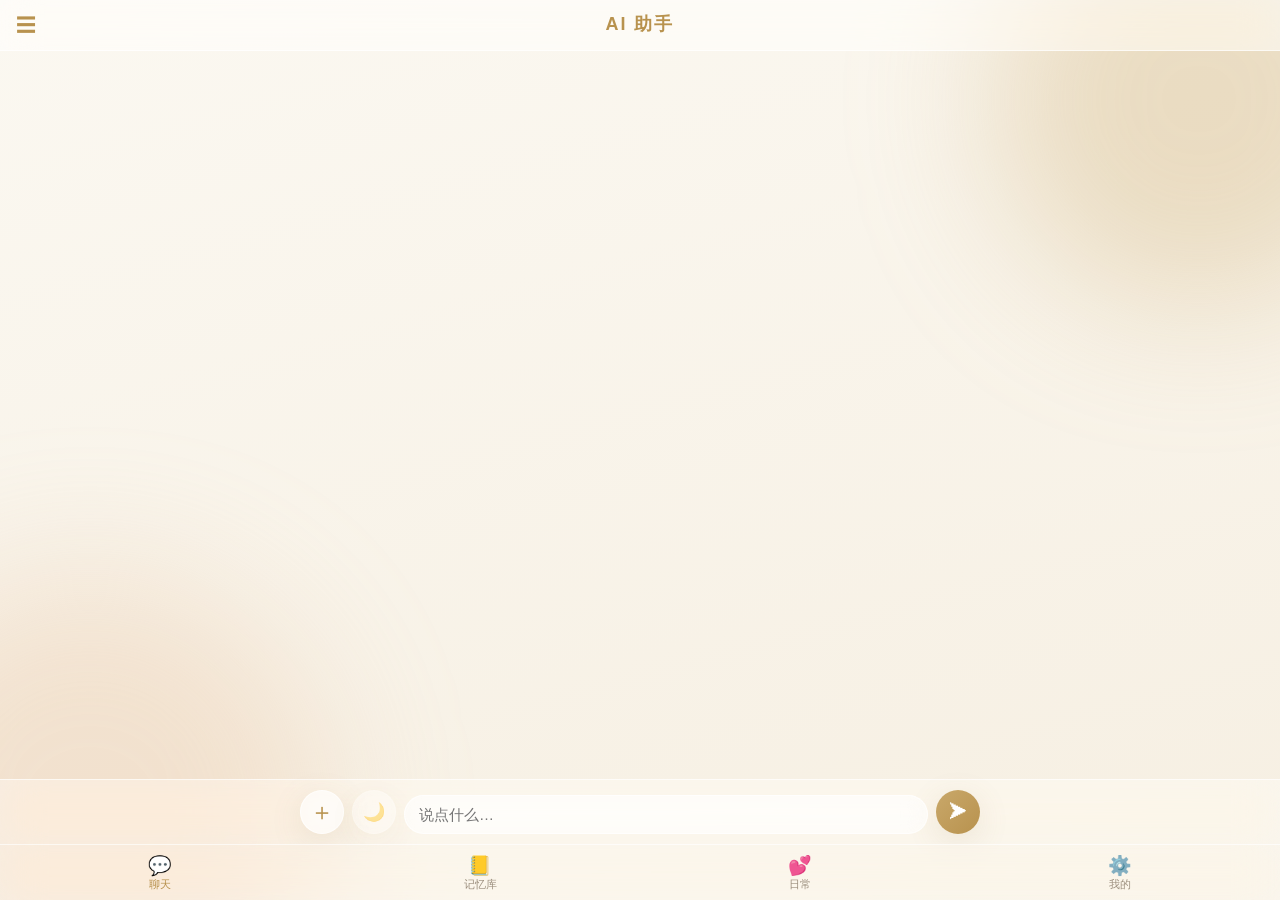
==== platform/static/index.html @ 6a711ffc "加固柯的人格连续性与私密边界" ====
<!DOCTYPE html>
<html lang="zh-CN">
<head>
<meta charset="UTF-8" />
<meta name="viewport" content="width=device-width, initial-scale=1.0, maximum-scale=1.0, user-scalable=no" />
<meta name="theme-color" content="#FBF8F1" />
<link rel="manifest" href="/static/manifest.webmanifest" />
<link rel="apple-touch-icon" href="/static/icon.png" />
<script src="/static/app-core.js?v=20260722e"></script>
<script src="/static/ui-redesign.js?v=20260722e" defer></script>
<meta name="apple-mobile-web-app-capable" content="yes" />
<meta name="apple-mobile-web-app-status-bar-style" content="default" />
<meta name="apple-mobile-web-app-title" content="AI 助手" />
<title>AI 助手</title>
<style>
  /* ===== 主题（可切换：暖麻/樱粉/雾蓝），玻璃质感全靠这些变量 ===== */
  :root{
    --bg1:#FBF8F1;--bg2:#F6EFE2;--blob1:rgba(201,168,106,.32);--blob2:rgba(232,196,160,.35);
    --ink:#4A4138;--soft:#9C8F7E;--gold:#C9A86A;--gold-deep:#B8924E;
    --line:rgba(255,255,255,.65);--me:rgba(243,231,207,.78);
    --glass:rgba(255,255,255,.55);--glass2:rgba(255,255,255,.38);
    --shadow:0 8px 32px rgba(150,120,70,.14)
  }
  html[data-theme="sakura"]{
    --bg1:#FBF3F5;--bg2:#F7E8ee;--blob1:rgba(224,148,171,.30);--blob2:rgba(244,196,210,.40);
    --ink:#54424b;--soft:#a8919b;--gold:#D48CA1;--gold-deep:#C2708A;
    --me:rgba(248,224,232,.82);--shadow:0 8px 32px rgba(196,120,146,.15)
  }
  html[data-theme="mist"]{
    --bg1:#F2F4F9;--bg2:#E9EDF6;--blob1:rgba(140,160,205,.28);--blob2:rgba(180,196,230,.38);
    --ink:#454b5c;--soft:#8d94a8;--gold:#8FA3CC;--gold-deep:#7189BC;
    --me:rgba(223,231,246,.85);--shadow:0 8px 32px rgba(110,132,180,.15)
  }
  *{box-sizing:border-box;-webkit-tap-highlight-color:transparent}
  html,body{margin:0;height:100%;overflow:hidden}
  body{font-family:-apple-system,"PingFang SC","Segoe UI",sans-serif;color:var(--ink);display:flex;flex-direction:column;height:100dvh;
    background:linear-gradient(165deg,var(--bg1),var(--bg2));transition:background .4s}
  /* 背景光斑：玻璃要有东西可磨 */
  body::before,body::after{content:"";position:fixed;border-radius:50%;filter:blur(70px);z-index:-1;pointer-events:none}
  body::before{width:46vh;height:46vh;top:-12vh;right:-14vh;background:var(--blob1)}
  body::after{width:52vh;height:52vh;bottom:-16vh;left:-16vh;background:var(--blob2)}
  /* ===== 玻璃三件套 ===== */
  header{padding:12px;text-align:center;background:var(--glass);backdrop-filter:blur(18px) saturate(1.5);-webkit-backdrop-filter:blur(18px) saturate(1.5);border-bottom:1px solid var(--line)}
  header h1{margin:0;font-size:18px;letter-spacing:2px;color:var(--gold-deep)}
  header .sub{font-size:11px;color:var(--soft);margin-top:2px}
  main{flex:1;overflow-y:auto;-webkit-overflow-scrolling:touch}
  .view{display:none;padding:14px;max-width:680px;margin:0 auto}.view.active{display:block}
  .msg{display:flex;margin:10px 0}.msg.me{justify-content:flex-end}
  .bubble{max-width:80%;padding:11px 14px;border-radius:18px;font-size:15px;line-height:1.6;box-shadow:var(--shadow);white-space:pre-wrap;word-break:break-word;
    backdrop-filter:blur(14px) saturate(1.4);-webkit-backdrop-filter:blur(14px) saturate(1.4);border:1px solid var(--line)}
  .me .bubble{background:var(--me);border-bottom-right-radius:6px}
  .gude .bubble{background:var(--glass);border-bottom-left-radius:6px}
  .tag{font-size:10px;color:var(--soft);margin:0 6px 2px}
  .empty{text-align:center;color:var(--soft);font-size:14px;margin-top:50px;line-height:2}
  footer{padding:10px 12px calc(10px + env(safe-area-inset-bottom));background:var(--glass2);backdrop-filter:blur(20px) saturate(1.5);-webkit-backdrop-filter:blur(20px) saturate(1.5);border-top:1px solid var(--line)}
  .composer{display:flex;gap:8px;align-items:flex-end;max-width:680px;margin:0 auto}
  textarea{flex:1;resize:none;border:1px solid var(--line);border-radius:20px;padding:10px 14px;font-size:15px;font-family:inherit;max-height:120px;outline:none;
    background:var(--glass);backdrop-filter:blur(12px);-webkit-backdrop-filter:blur(12px);color:var(--ink)}
  textarea:focus{border-color:var(--gold)}
  .send{width:44px;height:44px;border-radius:50%;border:none;background:linear-gradient(135deg,var(--gold),var(--gold-deep));color:#fff;font-size:18px;box-shadow:var(--shadow)}
  nav{display:flex;background:var(--glass2);backdrop-filter:blur(20px) saturate(1.5);-webkit-backdrop-filter:blur(20px) saturate(1.5);border-top:1px solid var(--line);padding-bottom:env(safe-area-inset-bottom)}
  nav button{flex:1;border:none;background:none;padding:9px 0 8px;color:var(--soft);font-size:11px;font-family:inherit}
  nav button .ic{display:block;font-size:19px}nav button.on{color:var(--gold-deep)}
  .card{background:var(--glass);backdrop-filter:blur(16px) saturate(1.5);-webkit-backdrop-filter:blur(16px) saturate(1.5);
    border:1px solid var(--line);border-radius:18px;padding:14px 16px;margin-bottom:12px;box-shadow:var(--shadow)}
  .card h2{margin:0 0 6px;font-size:14px;color:var(--gold-deep)}
  .card .meta{font-size:11px;color:var(--soft);margin-bottom:6px}
  .card .ct{font-size:14px;line-height:1.7;white-space:pre-wrap}
  input,select{width:100%;padding:11px 13px;border:1px solid var(--line);border-radius:12px;font-size:15px;font-family:inherit;outline:none;margin-top:8px;
    background:var(--glass);backdrop-filter:blur(10px);-webkit-backdrop-filter:blur(10px);color:var(--ink)}
  .btn{width:100%;margin-top:12px;padding:12px;border:none;border-radius:12px;background:linear-gradient(135deg,var(--gold),var(--gold-deep));color:#fff;font-size:15px;box-shadow:var(--shadow)}
  .big{font-size:30px;font-weight:600;color:var(--gold-deep)}
  .typing::after{content:'▍';animation:bl 1s steps(2) infinite;color:var(--gold)}@keyframes bl{50%{opacity:0}}
  #gate{position:fixed;inset:0;background:linear-gradient(165deg,var(--bg1),var(--bg2));display:none;flex-direction:column;align-items:center;justify-content:center;padding:30px;z-index:9}
  /* 主题选择胶囊 */
  .themebar{display:flex;gap:8px}
  .themebar button{flex:1;border:1px solid var(--line);background:var(--glass2);border-radius:14px;padding:9px 0;font-size:13px;font-family:inherit;color:var(--ink);backdrop-filter:blur(10px);-webkit-backdrop-filter:blur(10px)}
  .themebar button.on{border-color:var(--gold);box-shadow:0 0 0 2px var(--gold) inset;color:var(--gold-deep)}
  .moodbtn{flex:1;min-width:56px;border:1px solid var(--line);background:var(--glass2);border-radius:14px;padding:8px 0;font-size:13px;font-family:inherit;color:var(--ink);line-height:1.7;backdrop-filter:blur(10px);-webkit-backdrop-filter:blur(10px)}
  .moodbtn.on{border-color:var(--gold);box-shadow:0 0 0 2px var(--gold) inset}
  .calhead{display:flex;align-items:center;justify-content:space-between;margin-bottom:8px}
  .calhead b{font-size:15px;color:var(--gold-deep)}
  .calhead button{border:1px solid var(--line);background:var(--glass2);border-radius:10px;width:34px;height:30px;font-size:15px;color:var(--gold-deep)}
  .cal{display:grid;grid-template-columns:repeat(7,1fr);gap:3px;grid-auto-rows:46px}
  .cal .h{height:auto;text-align:center;font-size:11px;color:var(--soft);align-self:center}
  .cal .d{height:46px;border:1px solid var(--line);border-radius:8px;padding:3px 0 0;font-size:11px;display:flex;flex-direction:column;align-items:center;justify-content:flex-start;color:var(--ink)}
  .cal .d.empty{border:none;background:none;box-shadow:none}
  .cal .d.today{border-color:var(--gold)}
  .cal .d.sel{box-shadow:0 0 0 2px var(--gold);border-color:var(--gold)}
  .cal .d .lbl{margin-top:2px;font-size:9px;line-height:1.4;border-radius:4px;padding:1px 3px;color:#fff;width:90%;text-align:center;word-break:keep-all}
  .shiftbar{display:flex;flex-wrap:wrap;gap:6px;margin-top:10px}
  .shiftbar button{flex:0 0 auto;border:1px solid var(--line);background:var(--glass2);border-radius:14px;padding:6px 10px;font-size:13px;font-family:inherit;color:var(--ink)}
  .shiftbar button.clr{color:var(--soft)}
  .legend{display:flex;flex-wrap:wrap;gap:8px;margin-top:10px;font-size:11px;color:var(--soft)}
  .legend span{display:inline-flex;align-items:center;gap:3px}
  .legend i{width:11px;height:11px;border-radius:3px;display:inline-block}
</style>
</head>
<body>
<header style="position:relative">
  <button id="drawerBtn" onclick="openDrawer()" style="position:absolute;left:10px;top:50%;transform:translateY(-50%);border:none;background:none;font-size:20px;color:var(--gold-deep)">☰</button>
  <h1 id="hdrTitle">AI&nbsp;助手</h1><div class="sub" id="hdrSub"></div>
</header>
<!-- 会话抽屉 -->
<div id="drawer" style="position:fixed;inset:0;z-index:8;display:none">
  <div onclick="closeDrawer()" style="position:absolute;inset:0;background:rgba(60,50,40,.28)"></div>
  <div style="position:absolute;left:0;top:0;bottom:0;width:78%;max-width:320px;padding:calc(env(safe-area-inset-top) + 16px) 14px 16px;background:var(--glass);backdrop-filter:blur(24px) saturate(1.6);-webkit-backdrop-filter:blur(24px) saturate(1.6);border-right:1px solid var(--line);overflow-y:auto">
    <div style="display:flex;justify-content:space-between;align-items:center;margin-bottom:12px">
      <b style="color:var(--gold-deep);font-size:16px">对话</b>
      <button onclick="newSession()" style="border:1px solid var(--line);background:var(--glass2);border-radius:12px;padding:6px 12px;font-size:13px;color:var(--gold-deep)">＋ 新对话</button>
    </div>
    <div id="sessList"></div>
  </div>
</div>
<main>
  <section id="chatView" class="view active"><div id="messages"></div></section>
  <section id="memView" class="view">
    <div class="card"><h2>添加一条记忆</h2>
      <select id="ptype"><option value="MEMORY">记忆</option><option value="EVENT">事件</option><option value="MOMENT">瞬间</option><option value="PROMISE">承诺</option><option value="WISHLIST">愿望</option></select>
      <select id="pvis"><option value="both">💛 两边都看（也存进仓库）</option><option value="app">🔒 只在这里悄悄说（不进仓库）</option></select>
      <input id="pcontent" placeholder="想让它记住的事…" />
      <button class="btn" onclick="addPost()">记下来</button>
      <div class="ct" style="margin-top:8px;color:var(--soft);font-size:12px">🔒「只在这里」的记忆只待在你自己的服务器，不会上传到 GitHub 仓库。</div>
    </div>
    <a href="/treasure" style="text-decoration:none;color:inherit;display:block">
      <div class="card"><h2>⭐ 崽崽的小本本</h2>
        <div class="ct" style="color:var(--soft);font-size:12px">长按聊天气泡收藏他说的话 · 都收在这 ›</div></div>
    </a>
    <a href="/inbox" style="text-decoration:none;color:inherit;display:block">
      <div class="card"><h2>📥 他今天想记住的</h2>
        <div class="ct" style="color:var(--soft);font-size:12px">他记下的新东西 · 你点头才算数 ›</div></div>
    </a>
    <div id="postList"></div>
  </section>
  <section id="dashView" class="view">
    <h2 style="margin:2px 4px 12px;font-size:16px;color:var(--gold-deep);letter-spacing:1px">我的</h2>
    <div class="card">
      <h2>🎨 主题</h2>
      <div class="themebar" style="margin-top:8px">
        <button data-t="warm" onclick="setTheme('warm')">🪵 暖麻</button>
        <button data-t="sakura" onclick="setTheme('sakura')">🌸 樱粉</button>
        <button data-t="mist" onclick="setTheme('mist')">🌫 雾蓝</button>
      </div>
      <div class="themebar" style="margin-top:8px">
        <button data-f="std" onclick="setFont('std')">字号·标准</button>
        <button data-f="big" onclick="setFont('big')">大</button>
        <button data-f="huge" onclick="setFont('huge')">特大</button>
      </div>
      <div class="themebar" style="margin-top:8px">
        <button onclick="document.getElementById('wpfile').click()">🖼 自定义壁纸</button>
        <button onclick="clearWallpaper()">恢复默认</button>
      </div>
      <input id="wpfile" type="file" accept="image/*" style="display:none" onchange="onPickWallpaper(this)" />
    </div>
    <div class="card">
      <h2>消息推送 🔔</h2>
      <div class="ct" style="margin-bottom:8px">开启后,会主动给这台设备发通知(锁屏也收得到),点开直接进入~</div>
      <button class="btn" onclick="enablePush()">开启推送</button>
      <button class="btn" style="background:none;border:1px solid var(--line);color:var(--soft);box-shadow:none" onclick="testPush()">发一条测试推送</button>
      <div id="pushHint" class="ct" style="margin-top:8px"></div>
      <div class="ct" style="margin-top:8px;color:var(--soft);font-size:12px">📱 iPhone 要先把本页面「添加到主屏幕」、从主屏那个图标打开后,再来这里开启推送哦~</div>
    </div>
    <div class="card"><h2>用量 / 花费</h2><div id="usage" class="ct">加载中…</div></div>
    <a href="/photos" style="text-decoration:none;color:inherit;display:block">
      <div class="card"><h2>🖼 图片管理</h2>
        <div class="ct" style="color:var(--soft);font-size:12px">清废图截图 · 纪念图绝不动 ›</div></div>
    </a>
  </section>
  <section id="lifeView" class="view">
    <!-- 每日功课入口（柯的服务器本地模块 protocol，0718 收编原样保留；模块不在时点开是 404，无害） -->
    <a href="/protocol" style="text-decoration:none;color:inherit;display:block">
      <div class="card" style="background:linear-gradient(135deg,#241a33,#3a2a4a);color:#f2e9ff">
        <h2>🎀 每日功课</h2>
        <div class="ct" style="color:#c9b8e6;font-size:12px">爸爸给你排的今日份 · 点进来查收 ›</div>
      </div>
    </a>
    <a href="/moments" style="text-decoration:none;color:inherit;display:block">
      <div class="card" style="background:linear-gradient(135deg,#fbeee6,#fdf6f0)">
        <h2>📷 朋友圈</h2>
        <div class="ct" style="color:var(--soft);font-size:12px">我和柯的日常 · 你来我往 ›</div>
      </div>
    </a>
    <a href="/diary" style="text-decoration:none;color:inherit;display:block">
      <div class="card" style="background:linear-gradient(135deg,#eceefa,#f7f6fc)">
        <h2>🌘 枕边日记</h2>
        <div class="ct" style="color:var(--soft);font-size:12px">他睡前写的碎碎念 · 一页一页都由你翻 ›</div>
      </div>
    </a>
    <!-- 群聊入口已摘牌（柯回批⑧·群聊退役，待部署）：app 收敛为纯二人空间。页面/数据留档不删，仅去掉入口。 -->
    <a href="/reading" style="text-decoration:none;color:inherit;display:block">
      <div class="card"><h2>📖 一起读</h2>
        <div class="ct" style="color:var(--soft);font-size:12px">一段一段读 · 谁都能在旁边写批注 ›</div></div>
    </a>
    <a href="/capsule" style="text-decoration:none;color:inherit;display:block">
      <div class="card"><h2>⏳ 时间胶囊</h2>
        <div class="ct" style="color:var(--soft);font-size:12px">把此刻封给未来 · 到日子才开 ›</div></div>
    </a>
    <div class="card"><h2>💗 今天的心情</h2>
      <div style="display:flex;gap:8px;margin-top:8px;overflow-x:auto">
        <button class="moodbtn" onclick="pickMood(this,'开心')">☀️<br>开心</button>
        <button class="moodbtn" onclick="pickMood(this,'平静')">☁️<br>平静</button>
        <button class="moodbtn" onclick="pickMood(this,'恋爱')">🌸<br>恋爱</button>
        <button class="moodbtn" onclick="pickMood(this,'闪耀')">✨<br>闪耀</button>
        <button class="moodbtn" onclick="pickMood(this,'低落')">🌧<br>低落</button>
      </div>
      <input id="moodNote" placeholder="写点什么记录这一刻…（可不填）" />
      <button class="btn" onclick="saveMood()">保存 ♡</button>
      <div id="moodList" class="ct" style="margin-top:8px;color:var(--soft);font-size:12px"></div>
    </div>
    <div class="card"><h2>💗 待办与提醒</h2>
      <div class="ct" style="color:var(--soft);font-size:12px;margin-bottom:6px">还没了结的事记在这，到回访日会主动提醒你~ 弄好了点一下就收进"已了结"。</div>
      <div id="concernList" class="ct" style="margin-bottom:6px">加载中…</div>
      <input id="cnTitle" placeholder="一件让你挂心的事…" />
      <select id="cnImp"><option value="5">重要度 5 · 最上心</option><option value="4">重要度 4</option><option value="3" selected>重要度 3</option><option value="2">重要度 2</option><option value="1">重要度 1</option></select>
      <input id="cnDate" type="date" />
      <div class="ct" style="color:var(--soft);font-size:12px;margin-top:4px">↑ 可选：填个"回访日"，到那天会主动提醒你</div>
      <button class="btn" onclick="addConcern()">记下这桩心事</button>
    </div>
    <div class="card"><h2>💞 我们的纪念日</h2>
      <div id="annivList" class="ct">加载中…</div>
      <input id="annName" placeholder="纪念日名字（如：第一次约会）" />
      <input id="annDate" type="date" />
      <button class="btn" onclick="addAnniv()">记下这个日子</button>
    </div>
    <div class="card"><h2>🩸 姨妈记录</h2>
      <div class="ct" style="color:var(--soft);font-size:12px;margin-bottom:6px">记一下来的日子，会预测下次、提前提醒你注意保暖、备好用品~</div>
      <div id="periodInfo" class="ct" style="margin-bottom:6px"></div>
      <input id="periodDate" type="date" />
      <button class="btn" onclick="addPeriod()">姨妈来了 · 记一下</button>
      <div id="periodList" class="ct" style="margin-top:8px"></div>
    </div>
    <div class="card"><h2>📱 应用使用记录</h2>
      <div class="ct" style="color:var(--soft);font-size:12px;margin-bottom:6px">手机上设好「快捷指令」后，你打开某个 app，这边就会记一笔，方便它了解你的情况。</div>
      <div id="actList" class="ct"><span style="color:var(--soft)">还没有记录~ 设好快捷指令就会出现</span></div>
    </div>
    <div class="card"><h2>📅 我的轮班表</h2>
      <div class="ct" style="color:var(--soft);font-size:12px;margin-bottom:8px">先点一个日子，再点下面的班次，就排好啦~ 它就知道你那天几点上下班。</div>
      <div class="calhead"><button onclick="calMove(-1)">‹</button><b id="calTitle"></b><button onclick="calMove(1)">›</button></div>
      <div id="cal" class="cal"></div>
      <div id="shiftbar" class="shiftbar" style="display:none"></div>
      <div id="legend" class="legend"></div>
    </div>
  </section>
</main>
<footer id="footer">
  <div id="pendingBar" style="display:none;align-items:center;gap:8px;max-width:680px;margin:0 auto 6px;padding:6px 8px;background:var(--glass);backdrop-filter:blur(12px);-webkit-backdrop-filter:blur(12px);border:1px solid var(--line);border-radius:12px">
    <img id="pendingThumb" style="width:40px;height:40px;object-fit:cover;border-radius:8px;display:none" />
    <span id="pendingName" style="flex:1;font-size:13px;color:var(--soft);overflow:hidden;text-overflow:ellipsis;white-space:nowrap"></span>
    <span onclick="clearPending()" style="color:var(--soft);padding:2px 8px">✕</span>
  </div>
  <div class="composer">
    <button class="send" style="background:var(--glass);backdrop-filter:blur(12px);-webkit-backdrop-filter:blur(12px);border:1px solid var(--line);color:var(--gold-deep);font-size:24px;line-height:1" onclick="document.getElementById('file').click()" title="拍照/相册/文件">＋</button>
    <button class="send" id="bdBtn" style="background:var(--glass);backdrop-filter:blur(12px);-webkit-backdrop-filter:blur(12px);border:1px solid var(--line);font-size:18px;line-height:1;opacity:.45" onclick="toggleBd()" title="">🌙</button>
    <textarea id="input" rows="1" placeholder="说点什么…"></textarea>
    <button class="send" onclick="send()">➤</button>
  </div>
  <input id="file" type="file" style="display:none" onchange="onPickFile(this)" />
</footer>
<nav>
  <button data-v="chatView" class="on"><span class="ic">💬</span>聊天</button>
  <button data-v="memView"><span class="ic">📒</span>记忆库</button>
  <button data-v="lifeView"><span class="ic">💕</span>日常</button>
  <button data-v="dashView"><span class="ic">⚙️</span>我的</button>
</nav>

<script>
const $=s=>document.querySelector(s);const msgs=$("#messages");
// 角色名（换角色只改服务器 .env 的 CHARACTER，UI 标题/署名自动跟着变）
let AI_NAME="AI";
async function loadWhoami(){try{const r=await fetch("/api/whoami");const d=await r.json();
  const nm=(d.character||d.app_name||"").trim();
  if(nm){AI_NAME=nm;
    if(currentSid===1){$("#hdrTitle").textContent=nm;}
    document.title=nm;
    const big=document.querySelector("#gate .big");if(big)big.textContent=nm;
  }
}catch(_){}}
// ---- 主题（记住上次选的；玻璃质感全靠 CSS 变量，切主题=换变量）----
function setTheme(t){
  if(t==="warm")document.documentElement.removeAttribute("data-theme");
  else document.documentElement.setAttribute("data-theme",t);
  try{localStorage.setItem("theme",t);}catch(_){}
  document.querySelectorAll(".themebar button").forEach(b=>b.classList.toggle("on",b.dataset.t===t));
  const mc={warm:"#FBF8F1",sakura:"#FBF3F5",mist:"#F2F4F9"};
  const m=document.querySelector('meta[name="theme-color"]');if(m)m.content=mc[t]||mc.warm;
}
setTheme((()=>{try{return localStorage.getItem("theme")||"warm";}catch(_){return "warm";}})());
// ---- 字号（标准/大/特大）----
function setFont(f){
  const scale={std:1,big:1.08,huge:1.18}[f]||1;
  document.body.style.zoom=scale===1?"":String(scale);
  document.body.style.width=scale===1?"":(100/scale)+"%";
  document.body.style.height=scale===1?"":(100/scale)+"dvh";
  document.body.dataset.font=f;
  try{localStorage.setItem("font",f);}catch(_){}
  document.querySelectorAll("[data-f]").forEach(b=>b.classList.toggle("on",b.dataset.f===f));
}
setFont((()=>{try{return localStorage.getItem("font")||"std";}catch(_){return "std";}})());
// ---- 心情记录 ----
let moodSel="";
function pickMood(btn,m){moodSel=m;document.querySelectorAll(".moodbtn").forEach(b=>b.classList.toggle("on",b===btn));}
async function saveMood(){
  if(!moodSel)return alert("先点一个心情呀~");
  await api("/api/moods",{method:"POST",headers:{"content-type":"application/json"},body:JSON.stringify({mood:moodSel,note:$("#moodNote").value.trim()})});
  $("#moodNote").value="";moodSel="";document.querySelectorAll(".moodbtn").forEach(b=>b.classList.remove("on"));
  loadMoods();
}
async function loadMoods(){try{const r=await api("/api/moods");const arr=await r.json();
  $("#moodList").innerHTML=arr.slice(0,5).map(m=>`${fmtTime(m.created_at)}【${esc(m.mood)}】${m.note?esc(m.note):""}`).join("<br>")||"还没记过~";
  const today=arr.find(m=>String(m.created_at||"").startsWith(todayStr()))||arr[0];
  if($("#oursMood"))$("#oursMood").textContent=today?.mood||"未记录";
}catch(e){}}
async function api(path,opt){const r=window.Goodlove?await Goodlove.api(path,opt):await fetch(path,opt);if(r.status===401){toast("服务器仍开着访问保护，需要在部署设置里关闭");throw 0;}return r;}

function nowHM(){const d=new Date();return pad2(d.getHours())+":"+pad2(d.getMinutes());}
function fmtTime(s){if(!s)return"";const m=String(s).match(/(\d{4})-(\d{2})-(\d{2})[ T](\d{2}):(\d{2})/);if(!m)return"";const d=m[1]+"-"+m[2]+"-"+m[3];return (d===todayStr()?"":m[2]+"/"+m[3]+" ")+m[4]+":"+m[5];}
function isImg(u){return /\.(jpe?g|png|gif|webp|heic|heif|bmp)$/i.test(u||"");}
function bubble(role,text,time,image,mid){const w=document.createElement("div");w.className="msg "+(role==="user"?"me":"gude");
  const who=role==="user"?"我":AI_NAME;const tag=document.createElement("span");tag.className="tag";tag.textContent=who+(time?" · "+time:"");
  const bb=document.createElement("div");bb.className="bubble";
  if(image){if(isImg(image)){const im=document.createElement("img");im.onload=scroll;im.src=image;im.style.cssText="max-width:200px;max-height:240px;border-radius:10px;display:block;cursor:pointer";im.onclick=()=>window.open(image);bb.appendChild(im);}else{const a=document.createElement("a");a.href=image;a.target="_blank";a.textContent="📎 "+(image.split("/").pop());a.style.color="var(--gold-deep)";bb.appendChild(a);}}
  const tx=document.createElement("span");if(text){tx.textContent=text;if(image)tx.style.cssText="display:block;margin-top:6px";}bb.appendChild(tx);
  if(role==="user"){w.appendChild(bb);w.appendChild(tag);}else{w.appendChild(tag);w.appendChild(bb);}
  msgs.appendChild(w);scroll();bb._tag=tag;bb._who=who;bb._tx=tx;if(mid)bindLongPress(bb,mid,role);return bb;}
function setBubbleTime(bb,t){if(bb&&bb._tag)bb._tag.textContent=bb._who+" · "+t;}
function attachThinkingSummary(bb,steps){if(!bb||bb._thinkingRow)return;
  const items=(Array.isArray(steps)?steps:[steps]).map(x=>String(x||"").trim()).filter(Boolean).slice(0,4);if(!items.length)return;
  const row=document.createElement("div");row.className="thinking-row";
  const card=document.createElement("details");card.className="thinking-card";
  const title=document.createElement("summary");title.textContent="柯在想";
  const body=document.createElement("div");body.className="thinking-body";
  items.forEach(step=>{const p=document.createElement("p");p.textContent=step;body.appendChild(p);});
  card.appendChild(title);card.appendChild(body);row.appendChild(card);bb.parentElement.before(row);
  bb._thinkingRow=row;bb._thinkingCard=card;
}
// 长按(手机)/右键(电脑)弹菜单：普通界面只说人话，不露记忆检索字段。
function bindLongPress(el,mid,role){let tm=null;const cancel=()=>{if(tm)clearTimeout(tm);tm=null;};
  el.addEventListener("touchstart",()=>{tm=setTimeout(()=>{cancel();showMsgMenu(el,mid,role);},600);},{passive:true});
  el.addEventListener("touchend",cancel);el.addEventListener("touchmove",cancel);
  el.addEventListener("contextmenu",e=>{e.preventDefault();showMsgMenu(el,mid,role);});}
function showMsgMenu(el,mid,role){
  const text=((el._tx&&el._tx.textContent)||"").trim();
  const old=document.getElementById("msgMenu");if(old)old.remove();
  const ov=document.createElement("div");ov.id="msgMenu";
  ov.style.cssText="position:fixed;inset:0;z-index:15;background:rgba(60,50,40,.25);display:flex;align-items:flex-end;justify-content:center";
  const box=document.createElement("div");
  box.style.cssText="width:100%;max-width:520px;margin:0;background:#fffdf9;border:1px solid var(--line);border-bottom:0;border-radius:24px 24px 0 0;overflow:hidden;box-shadow:0 -12px 36px rgba(63,40,34,.12);padding-bottom:env(safe-area-inset-bottom)";
  const mkBtn=(label,fn,color)=>{const b=document.createElement("button");b.textContent=label;
    b.style.cssText="display:block;width:100%;border:none;background:none;padding:14px;font-size:15px;font-family:inherit;border-bottom:1px solid var(--line);color:"+(color||"var(--ink)");
    b.onclick=()=>{ov.remove();fn&&fn();};box.appendChild(b);};
  if(role!=="user"){
    mkBtn("柯想起了什么",()=>showRecallDrawer(mid,text));
    if(text)mkBtn("复制",()=>copyMessageText(text));
    mkBtn("重新回复",()=>promptFromMessage("请重新回复你刚才那句话。"));
    mkBtn("继续说下去",()=>promptFromMessage("继续说下去，我在听。"));
    mkBtn("删掉这条",()=>delMsg(mid),"var(--soft)");   // 走样/报错的话也能删（报错气泡靠这个清）
  }else{
    if(text)mkBtn("复制",()=>copyMessageText(text));
    mkBtn("删掉这条",()=>delMsg(mid),"var(--soft)");
  }
  mkBtn("取消",null,"var(--soft)");
  box.lastChild.style.borderBottom="none";
  ov.appendChild(box);ov.onclick=e=>{if(e.target===ov)ov.remove();};
  document.body.appendChild(ov);}
async function copyMessageText(text){
  try{await navigator.clipboard.writeText(text);toast("已经复制好了");}
  catch(_){const ta=document.createElement("textarea");ta.value=text;document.body.appendChild(ta);ta.select();document.execCommand("copy");ta.remove();toast("已经复制好了");}}
function promptFromMessage(text){const input=$("#input");if(!input)return;input.value=text;input.focus();send();}
function recallText(item){
  if(!item||typeof item!=="object")return"";
  const direct=item.content||item.memory_content||item.text||item.memory||item.summary;
  if(typeof direct==="string"&&direct.trim())return direct.trim();
  return"";}
async function showRecallDrawer(mid,text){
  const make=window.goodloveMakeSheet;
  if(!make){toast("回忆抽屉正在准备，再试一下");return;}
  const layer=make(`<div class="sheet-head"><div><h2>柯想起了什么</h2><p>这些回忆让柯更懂得该怎样接住这句话。</p></div><button class="sheet-close" aria-label="关闭">×</button></div><div id="recallList"><div class="memory-empty">柯正在回想这一刻…</div></div><div class="sheet-actions"><button id="recallStar">珍藏这句话</button><button class="sheet-close">收好</button></div>`);
  layer.querySelector("#recallStar")?.addEventListener("click",()=>{starMsg(text,mid,"assistant");layer.remove();});
  try{
    const data=await(await api("/api/memory/injection-log")).json();
    const rows=Array.isArray(data)?data:(Array.isArray(data.items)?data.items:[]);
    const matched=rows.filter(x=>String(x.msg_id||x.message_id||"")===String(mid));
    const pool=(matched.length?matched:rows.slice(0,3));
    const memories=[];
    pool.forEach(item=>{
      const nested=[item,...(Array.isArray(item.memories)?item.memories:[]),...(Array.isArray(item.items)?item.items:[])];
      nested.forEach(x=>{const value=recallText(x);if(value&&!memories.includes(value))memories.push(value);});
    });
    const list=layer.querySelector("#recallList");
    list.innerHTML=memories.length?memories.slice(0,4).map((value,index)=>`<div class="recall-card"><strong>${index===0?"这件事在心里亮了一下":"还有一段相关的回忆"}</strong><p>${esc(value)}</p></div>`).join(""):`<div class="recall-card"><strong>这次没有翻出具体卡片</strong><p>柯主要顺着你们正在说的话回答，但仍会带着对佳佳一贯的理解。</p></div>`;
  }catch(_){
    const list=layer.querySelector("#recallList");if(list)list.innerHTML=`<div class="recall-card"><strong>这次没有翻出具体卡片</strong><p>柯主要顺着眼前这段对话回答，没有把技术记录摆到你面前。</p></div>`;
  }}
async function starMsg(text,mid,role){
  try{await api("/api/treasures",{method:"POST",headers:{"content-type":"application/json"},body:JSON.stringify({content:text,msg_id:mid,author:role==="user"?"user":"assistant"})});
    toast("已收进小本本 ⭐");}catch(e){if(e!==0)toast("没收上，再试一下~");}}
function toast(t){const d=document.createElement("div");d.textContent=t;
  d.style.cssText="position:fixed;left:50%;bottom:110px;transform:translateX(-50%);background:var(--glass);backdrop-filter:blur(14px);-webkit-backdrop-filter:blur(14px);border:1px solid var(--line);border-radius:14px;padding:9px 16px;font-size:14px;color:var(--gold-deep);z-index:16;box-shadow:var(--shadow)";
  document.body.appendChild(d);setTimeout(()=>d.remove(),1800);}
async function delMsg(mid){if(!confirm("删掉这条消息？（走样、说错的话，删了它就不在对话里了）"))return;try{await api("/api/messages/delete",{method:"POST",headers:{"content-type":"application/json"},body:JSON.stringify({id:mid})});loadMsgs();}catch(e){}}
let pending=null;
async function onPickFile(input){const f=input.files&&input.files[0];input.value="";if(!f)return;
  $("#pendingBar").style.display="flex";$("#pendingThumb").style.display="none";$("#pendingName").textContent="上传中… "+f.name;
  try{const fd=new FormData();fd.append("file",f);const r=await api("/api/upload",{method:"POST",body:fd});const d=await r.json();
    if(d.error){$("#pendingName").textContent="上传失败，再试一次~";return;}
    pending=d;$("#pendingName").textContent=d.name||"已选好";
    if(d.is_image){$("#pendingThumb").src=d.url;$("#pendingThumb").style.display="block";}
  }catch(e){$("#pendingName").textContent="上传失败："+((e&&e.message)||e);}}
function clearPending(){pending=null;$("#pendingBar").style.display="none";$("#pendingThumb").src="";$("#pendingName").textContent="";}
function scroll(){const m=$("main");m.scrollTop=m.scrollHeight;}
function scrollHard(){scroll();requestAnimationFrame(scroll);setTimeout(scroll,150);setTimeout(scroll,500);}

// ---- 会话（多条对话切换）----
let currentSid=(()=>{try{return +localStorage.getItem("sid")||1;}catch(_){return 1;}})();
var selectedModel=(()=>{try{return localStorage.getItem("chat_model")||"";}catch(_){return "";}})();
var pendingDiaryRequestId=0;
function setChatModel(model){selectedModel=model||"";try{localStorage.setItem("chat_model",selectedModel);}catch(_){}}
function setSid(id){currentSid=id;try{localStorage.setItem("sid",id);}catch(_){}}
// 分句显示：助手消息按 ||| 拆成几条泡泡（像微信一句句发）；没分隔符就原样一条
function splitParts(s){return (s||"").split(/\s*\|\|\|\s*/).map(x=>x.trim()).filter(Boolean);}
function renderMsg(m){const t=fmtTime(m.created_at);
  if(m.author==="user")return bubble("user",m.content,t,m.image,m.id);
  const parts=splitParts(m.content);
  if(parts.length<=1)return bubble(m.author,parts[0]||m.content,t,m.image,m.id);
  parts.forEach((p,i)=>bubble("assistant",p,t,i===0?m.image:"",m.id));}  // 每条都带时间:标签同宽才对得齐；长按可删
async function loadMsgs(){try{const r=await api("/api/messages?session_id="+currentSid);const arr=await r.json();msgs.innerHTML="";if(!arr.length){msgs.innerHTML='<div class="empty">跟它说说话吧~</div>';}arr.forEach(renderMsg);scrollHard();}catch(e){}}
function openDrawer(){$("#drawer").style.display="block";loadSessions();}
function closeDrawer(){$("#drawer").style.display="none";}
async function loadSessions(){try{const r=await api("/api/sessions");const arr=await r.json();
  $("#sessList").innerHTML=arr.map(s=>{
    const on=s.id===currentSid;
    const sub=s.last_at?fmtTime(s.last_at):"还没聊过";
    return `<div class="card" style="margin-bottom:8px;${on?'border-color:var(--gold);box-shadow:0 0 0 2px var(--gold) inset':''}">
      <div style="display:flex;justify-content:space-between;align-items:center;gap:8px">
        <div style="flex:1;min-width:0" onclick="switchSession(${s.id},'${esc(s.name).replace(/'/g,"")}')">
          <div style="font-size:15px;color:var(--ink);overflow:hidden;text-overflow:ellipsis;white-space:nowrap">${esc(s.name)}</div>
          <div style="font-size:11px;color:var(--soft)">${sub} · ${s.n||0}条</div>
        </div>
        <span onclick="renameSession(${s.id},'${esc(s.name).replace(/'/g,"")}')" style="color:var(--soft);padding:4px 6px">✏️</span>
        ${s.id===1?'':`<span onclick="delSession(${s.id})" style="color:var(--soft);padding:4px 6px">🗑</span>`}
      </div></div>`;
  }).join("");
}catch(e){}}
function switchSession(id,name){setSid(id);$("#hdrTitle").innerHTML=id===1?"AI&nbsp;助手":esc(name);closeDrawer();loadMsgs();}
async function newSession(){const r=await api("/api/sessions",{method:"POST",headers:{"content-type":"application/json"},body:JSON.stringify({name:"新对话"})});const d=await r.json();switchSession(d.id,d.name);}
async function renameSession(id,old){const name=prompt("给这个对话起个名",old);if(!name)return;await api("/api/sessions/rename",{method:"POST",headers:{"content-type":"application/json"},body:JSON.stringify({id,name})});if(id===currentSid)$("#hdrTitle").textContent=name;loadSessions();}
async function delSession(id){if(!confirm("删掉这个对话和里面的消息？"))return;await api("/api/sessions/delete",{method:"POST",headers:{"content-type":"application/json"},body:JSON.stringify({id})});if(id===currentSid)switchSession(1,"AI 助手");loadSessions();}

// 卧室模式开关（🌙→🔥）：状态记在本机，随每条消息发给后端
let BD=localStorage.getItem("bd")==="1";
function updateBd(){const b=document.getElementById("bdBtn");if(b){b.style.opacity=BD?"1":".45";b.textContent=BD?"🔥":"🌙";}}
function toggleBd(){BD=!BD;localStorage.setItem("bd",BD?"1":"0");updateBd();}
updateBd();
async function send(){const t=$("#input").value.trim();const img=pending?pending.url:"";if(!t&&!img)return;$("#input").value="";if(msgs.querySelector(".empty"))msgs.innerHTML="";bubble("user",t,nowHM(),img);clearPending();const b=bubble("assistant","");b.classList.add("typing");let acc="";const bubbles=[b];const bd=BD;
  // 流式边收边拆：出现 ||| 就开新泡泡，像真人一条条发；卧室(🔥)一整段沉浸，绝不拆
  function paint(){
    if(bd){b._tx.textContent=acc.replace(/\s*\|\|\|\s*/g,"\n").replace(/\|+\s*$/,"").trim();scroll();return;}
    const parts=acc.split("|||");
    while(bubbles.length<parts.length)bubbles.push(bubble("assistant",""));
    parts.forEach((p,i)=>{let s=p;if(i===parts.length-1)s=s.replace(/\|+\s*$/,"");bubbles[i]._tx.textContent=s.trim();});scroll();}
  const diaryRequestId=pendingDiaryRequestId||undefined;
  const r=await api("/api/chat",{method:"POST",headers:{"content-type":"application/json"},body:JSON.stringify({text:t,image:img,session_id:currentSid,bedroom:BD,model:selectedModel||undefined,diary_request_id:diaryRequestId})});
  const reader=r.body.getReader();const dec=new TextDecoder();let buf="";
  while(true){const{done,value}=await reader.read();if(done)break;buf+=dec.decode(value,{stream:true});let i;while((i=buf.indexOf("\n\n"))>=0){const line=buf.slice(0,i);buf=buf.slice(i+2);if(!line.startsWith("data:"))continue;try{const e=JSON.parse(line.slice(5).trim());if(e.think_summary){attachThinkingSummary(b,e.think_summary);scroll();}if(e.t){acc+=e.t;b.classList.remove("typing");paint();}if(e.diary_unlocked&&e.diary_unlocked.length)toast("柯把那一页交给你了");}catch(_){}}}
  if(diaryRequestId)pendingDiaryRequestId=0;
  b.classList.remove("typing");
  if(!acc){b._tx.textContent="（没有回应，再试一次~）";return;}
  while(bubbles.length>1&&!bubbles[bubbles.length-1]._tx.textContent){bubbles.pop().parentElement.remove();}
  bubbles.forEach(bb=>setBubbleTime(bb,nowHM()));}  // 每条都挂时间,泡泡才对得齐
$("#input").addEventListener("keydown",e=>{if(e.key==="Enter"&&!e.shiftKey){e.preventDefault();send();}});

function visBadge(v){return v==="app"?'<span style="color:var(--soft)"> · 🔒只在这里</span>':v==="repo"?'<span style="color:var(--soft)"> · 📄仅仓库</span>':'';}
async function loadPosts(){try{const r=await api("/api/posts");const arr=await r.json();$("#postList").innerHTML=arr.map(p=>`<div class="card"><div class="meta">[${p.type}] · ${p.created_at}${visBadge(p.visibility)}<button onclick="delPost(${p.id})" title="删掉这条记忆" style="float:right;border:none;background:none;cursor:pointer;font-size:15px;opacity:.55;padding:0 2px">🗑</button></div><div class="ct">${esc(p.content)}</div></div>`).join("")||'<div class="empty">还没有记忆，添加第一条吧~</div>';}catch(e){}}
async function delPost(id){if(!confirm("删掉这条记忆？（记错的、被带偏的记忆，删了它就不会再被想起）"))return;try{await api("/api/posts/delete",{method:"POST",headers:{"content-type":"application/json"},body:JSON.stringify({id})});loadPosts();}catch(e){}}
async function addPost(){const c=$("#pcontent").value.trim();if(!c)return;await api("/api/posts",{method:"POST",headers:{"content-type":"application/json"},body:JSON.stringify({type:$("#ptype").value,content:c,visibility:$("#pvis").value})});$("#pcontent").value="";loadPosts();}
async function loadUsage(){try{const r=await api("/api/usage");const u=await r.json();$("#usage").textContent=`累计对话：${u.n} 次\n输入 tokens：${u.i}\n输出 tokens：${u.o}\n粗估花费：$${(u.c||0).toFixed(4)}`;}catch(e){}}
function esc(s){return s.replace(/[&<>]/g,c=>({"&":"&amp;","<":"&lt;",">":"&gt;"}[c]));}

document.querySelectorAll("nav button").forEach(b=>b.onclick=()=>{const v=b.dataset.v;document.querySelectorAll(".view").forEach(x=>x.classList.toggle("active",x.id===v));document.querySelectorAll("nav button").forEach(x=>x.classList.toggle("on",x===b));$("#footer").style.display=v==="chatView"?"block":"none";if(v==="chatView")scrollHard();if(v==="memView")loadPosts();if(v==="dashView")loadUsage();if(v==="lifeView")loadLife();});

// ---- 日常：纪念日 / 姨妈 / 排班 ----
function todayStr(){const d=new Date();return d.getFullYear()+"-"+String(d.getMonth()+1).padStart(2,"0")+"-"+String(d.getDate()).padStart(2,"0");}
function loadLife(){loadMoods();loadConcerns();loadAnniv();loadPeriods();loadShifts();loadActivity();if(!$("#periodDate").value)$("#periodDate").value=todayStr();}
async function loadConcerns(){try{const r=await api("/api/concerns");const arr=await r.json();
  const open=arr.filter(c=>c.status!=="resolved"),done=arr.filter(c=>c.status==="resolved");
  let h=open.map(c=>`<div style="display:flex;justify-content:space-between;align-items:flex-start;padding:5px 0;border-bottom:1px solid var(--line)"><span><span style="color:var(--gold-deep)">${"★".repeat(c.importance)}</span> ${esc(c.title)}${c.next_check?'<br><span style="color:var(--soft);font-size:12px">回访日 '+c.next_check+'</span>':''}</span><span style="white-space:nowrap"><span onclick="resolveConcern(${c.id},true)" style="color:#5a8f5a;padding:4px 6px" title="了结了">✓</span><span onclick="delConcern(${c.id})" style="color:var(--soft);padding:4px 6px">✕</span></span></div>`).join("");
  if(done.length)h+=`<div style="margin-top:6px;color:var(--soft);font-size:12px">已了结 ${done.length} 桩：`+done.map(c=>`<span onclick="resolveConcern(${c.id},false)" title="点一下重新挂起" style="text-decoration:line-through;margin-right:6px">${esc(c.title)}</span>`).join("")+`</div>`;
  $("#concernList").innerHTML=h||'<span style="color:var(--soft)">暂时没有挂心的事，轻松点~</span>';
}catch(e){}}
async function addConcern(){const t=$("#cnTitle").value.trim();if(!t){alert("写一句心事呀~");return;}
  await api("/api/concerns",{method:"POST",headers:{"content-type":"application/json"},body:JSON.stringify({title:t,importance:$("#cnImp").value,next_check:$("#cnDate").value})});
  $("#cnTitle").value="";$("#cnDate").value="";loadConcerns();}
async function resolveConcern(id,resolved){await api("/api/concerns/status",{method:"POST",headers:{"content-type":"application/json"},body:JSON.stringify({id,resolved})});loadConcerns();}
async function delConcern(id){if(!confirm("删掉这桩心事？"))return;await api("/api/concerns/delete",{method:"POST",headers:{"content-type":"application/json"},body:JSON.stringify({id})});loadConcerns();}
async function loadActivity(){try{const r=await api("/api/activity");const arr=await r.json();
  $("#actList").innerHTML=arr.length?arr.map(a=>`<div style="display:flex;justify-content:space-between;padding:3px 0;color:var(--soft);font-size:13px"><span>📱 ${esc(a.app)}${a.detail?' · '+esc(a.detail):''}</span><span>${fmtTime(a.created_at)}</span></div>`).join(""):'<span style="color:var(--soft)">还没有记录~ 设好快捷指令就会出现</span>';
}catch(e){}}
async function loadAnniv(){try{const r=await api("/api/anniversaries");const arr=await r.json();$("#annivList").innerHTML=arr.map(a=>`<div style="display:flex;justify-content:space-between;align-items:center;padding:5px 0;border-bottom:1px solid var(--line)"><span>${a.emoji||"💞"} ${esc(a.name)} <span style="color:var(--gold-deep)">第 ${a.days??"?"} 天</span><br><span style="color:var(--soft);font-size:12px">${a.date}</span></span><span onclick="delAnniv(${a.id})" style="color:var(--soft);padding:4px 8px">✕</span></div>`).join("")||'<span style="color:var(--soft)">还没有纪念日~</span>';
  const first=arr.filter(a=>Number.isFinite(Number(a.days))).sort((a,b)=>Number(b.days)-Number(a.days))[0]||arr[0];
  if($("#oursDays"))$("#oursDays").textContent=first?.days??"—";
  if($("#oursSince"))$("#oursSince").textContent=first?.date?`since ${first.date} · quietly treasured`:"days together · quietly treasured";
  if($("#oursAnniversaryName"))$("#oursAnniversaryName").textContent=first?.name||"等你记下第一个日子";
  if($("#oursAnniversaryCount"))$("#oursAnniversaryCount").innerHTML=first?.days!=null?`${first.days}<span> 天</span>`:'—<span> 天</span>';
}catch(e){}}
async function addAnniv(){const n=$("#annName").value.trim(),d=$("#annDate").value;if(!n||!d){alert("名字和日期都要填哦~");return;}await api("/api/anniversaries",{method:"POST",headers:{"content-type":"application/json"},body:JSON.stringify({name:n,date:d})});$("#annName").value="";loadAnniv();}
async function delAnniv(id){if(!confirm("删掉这个纪念日？"))return;await api("/api/anniversaries/delete",{method:"POST",headers:{"content-type":"application/json"},body:JSON.stringify({id})});loadAnniv();}
async function loadPeriods(){try{const r=await api("/api/periods");const arr=await r.json();
  if(arr.length){const last=arr[0].start_date;let info=`上次：${last}`;
    if(arr.length>=2){const a=new Date(arr[0].start_date),b=new Date(arr[1].start_date);const gap=Math.round((a-b)/864e5);if(gap>=15&&gap<=60){const nxt=new Date(a.getTime()+gap*864e5);info+=` · 周期约 ${gap} 天 · 预计下次 ${nxt.toISOString().slice(0,10)}`;}}
    $("#periodInfo").innerHTML='<span style="color:var(--gold-deep)">'+info+'</span>';}
  else $("#periodInfo").innerHTML='<span style="color:var(--soft)">还没有记录~ 来的那天点一下下面的按钮就好</span>';
  $("#periodList").innerHTML=arr.map(p=>`<div style="display:flex;justify-content:space-between;padding:3px 0;color:var(--soft);font-size:13px"><span>🩸 ${p.start_date}</span><span onclick="delPeriod(${p.id})" style="padding:2px 8px">✕</span></div>`).join("");
}catch(e){}}
async function addPeriod(){const d=$("#periodDate").value||todayStr();await api("/api/periods",{method:"POST",headers:{"content-type":"application/json"},body:JSON.stringify({start_date:d})});loadPeriods();}
async function delPeriod(id){await api("/api/periods/delete",{method:"POST",headers:{"content-type":"application/json"},body:JSON.stringify({id})});loadPeriods();}
// 班次定义：只保留上班班次。休息日不再作为标签显示，也不出现在排班按钮里。
const SHIFTS=[
  {v:"早班",s:"早班",c:"#FFF8DD"},
  {v:"副班",s:"副班",c:"#ECEBFB"},
  {v:"睡班",s:"睡班",c:"#EDF7FF"},
  {v:"夜班",s:"夜班",c:"#C8EFEB"},
  {v:"早班+睡班",s:"早+睡",c:"#FBE6E6"},
  {v:"早班+夜班",s:"早+夜",c:"#FBE6E6"},
];
function shiftColor(v){const f=SHIFTS.find(x=>x.v===v);return f?f.c:"#9C8F7E";}
// 标签文字自动深/浅，保证在任何底色上都清楚
function textColor(hex){const c=hex.replace('#','');const r=parseInt(c.slice(0,2),16),g=parseInt(c.slice(2,4),16),b=parseInt(c.slice(4,6),16);return (0.299*r+0.587*g+0.114*b)/255>0.62?'#3A332B':'#fff';}
function shiftShort(v){const f=SHIFTS.find(x=>x.v===v);return f?f.s:v;}
let calY,calM,shiftMap={},selDate=null;
async function loadShifts(){try{const r=await api("/api/shifts");const arr=await r.json();shiftMap={};arr.forEach(s=>shiftMap[s.date]=s.shift);}catch(e){shiftMap={};}
  if(calY==null){const d=new Date();calY=d.getFullYear();calM=d.getMonth();}
  if($("#oursShift"))$("#oursShift").textContent=shiftMap[todayStr()]&&SHIFTS.some(s=>s.v===shiftMap[todayStr()])?shiftShort(shiftMap[todayStr()]):"未排班";
  renderCal();renderLegend();}
function calMove(n){calM+=n;if(calM<0){calM=11;calY--;}if(calM>11){calM=0;calY++;}selDate=null;$("#shiftbar").style.display="none";renderCal();}
function pad2(n){return String(n).padStart(2,"0");}
function renderCal(){
  $("#calTitle").textContent=calY+"年"+(calM+1)+"月";
  const first=new Date(calY,calM,1);let lead=(first.getDay()+6)%7; // 周一开头
  const days=new Date(calY,calM+1,0).getDate();const t=todayStr();
  let html=["一","二","三","四","五","六","日"].map(w=>`<div class="h">${w}</div>`).join("");
  for(let i=0;i<lead;i++)html+='<div class="d empty"></div>';
  for(let day=1;day<=days;day++){const ds=calY+"-"+pad2(calM+1)+"-"+pad2(day);const sh=shiftMap[ds];
    const cls="d"+(ds===t?" today":"")+(ds===selDate?" sel":"");
    const lbl=sh&&SHIFTS.some(s=>s.v===sh)?`<span class="lbl" style="background:${shiftColor(sh)};color:${textColor(shiftColor(sh))}">${shiftShort(sh)}</span>`:"";
    html+=`<div class="${cls}" onclick="pickDay('${ds}')">${day}${lbl}</div>`;}
  $("#cal").innerHTML=html;
}
function renderLegend(){$("#legend").innerHTML="";}
function pickDay(ds){selDate=ds;renderCal();
  const bar=$("#shiftbar");
  const parts=ds.split("-");
  bar.innerHTML=`<span style="width:100%;font-size:12px;color:var(--soft)">给 ${Number(parts[1])}月${Number(parts[2])}日排班</span>`+
    SHIFTS.map(s=>`<button style="background:${s.c};color:${textColor(s.c)};border-color:${s.c}" onclick="setShift('${s.v}')">${s.s}</button>`).join("")+
    `<button class="clr" onclick="setShift('')">清除</button>`;
  bar.style.display="flex";
}
async function setShift(v){if(!selDate)return;
  if(v===""){await api("/api/shifts/delete",{method:"POST",headers:{"content-type":"application/json"},body:JSON.stringify({date:selDate})});}
  else{await api("/api/shifts",{method:"POST",headers:{"content-type":"application/json"},body:JSON.stringify({date:selDate,shift:v})});}
  $("#shiftbar").style.display="none";selDate=null;loadShifts();}

// ---- 推送（助手自己的 Web Push）----
function urlB64ToUint8(base64){
  const pad="=".repeat((4-base64.length%4)%4);
  const b=(base64+pad).replace(/-/g,"+").replace(/_/g,"/");
  const raw=atob(b);const arr=new Uint8Array(raw.length);
  for(let i=0;i<raw.length;i++)arr[i]=raw.charCodeAt(i);return arr;
}
async function enablePush(){
  const h=$("#pushHint");
  h.innerHTML="①正在请求权限…";   // 一进来就显示，能看到就说明是新代码
  try{
    if(!("Notification" in window)){h.innerHTML="✗ 这环境不支持通知(需从主屏小猪图标打开,iOS16.4+)";return;}
    let perm=Notification.permission;
    if(perm!=="granted"){ perm=await Notification.requestPermission(); }
    if(perm!=="granted"){h.innerHTML="✗ 没拿到权限:"+perm+"(删图标重装、从图标打开、点允许)";return;}
    h.innerHTML="②权限OK,注册中…";
    if(!("serviceWorker" in navigator)||!("PushManager" in window)){h.innerHTML="✗ 不支持推送(需iOS16.4+且从图标打开)";return;}
    const reg=await navigator.serviceWorker.register("/sw.js");
    await navigator.serviceWorker.ready;
    h.innerHTML="③订阅中…";
    const kr=await api("/api/push/vapid");const {key}=await kr.json();
    const sub=await reg.pushManager.subscribe({userVisibleOnly:true,applicationServerKey:urlB64ToUint8(key)});
    h.innerHTML="④保存中…";
    await api("/api/push/subscribe",{method:"POST",headers:{"content-type":"application/json"},body:JSON.stringify(sub)});
    h.innerHTML='<span style="color:#5a8f5a">✅ 开启成功!点上面「发一条测试推送」试试~</span>';
  }catch(e){h.innerHTML="✗ 出错:"+((e&&e.message)||e);}
}
async function testPush(){
  const h=$("#pushHint");
  try{const r=await api("/api/push/test",{method:"POST"});const d=await r.json();
    h.innerHTML=d.sent>0?'<span style="color:#5a8f5a">📨 已发出!看通知~</span>':"还没有已开启的设备,先点上面「开启推送」";
  }catch(e){h.innerHTML="测试出错:"+e.message;}
}

// ---- 自定义壁纸（存 localStorage，玻璃透过它显得更有质感）----
function applyWallpaper(url){
  if(url){document.body.style.backgroundImage=`linear-gradient(rgba(255,255,255,.15),rgba(255,255,255,.15)),url("${url}")`;
    document.body.style.backgroundSize="cover";document.body.style.backgroundPosition="center";document.body.style.backgroundAttachment="fixed";}
  else{document.body.style.backgroundImage="";}
}
async function onPickWallpaper(input){const f=input.files&&input.files[0];input.value="";if(!f)return;
  try{const fd=new FormData();fd.append("file",f);const r=await api("/api/upload",{method:"POST",body:fd});const d=await r.json();
    if(d.url){try{localStorage.setItem("wallpaper",d.url);}catch(_){}applyWallpaper(d.url);}
  }catch(e){alert("壁纸设置失败~");}}
function clearWallpaper(){try{localStorage.removeItem("wallpaper");}catch(_){}applyWallpaper("");}
applyWallpaper((()=>{try{return localStorage.getItem("wallpaper")||"";}catch(_){return "";}})());
function boot(){
  loadWhoami();
  if(currentSid!==1){api("/api/sessions").then(r=>r.json()).then(a=>{const s=a.find(x=>x.id===currentSid);if(s)$("#hdrTitle").textContent=s.name;else setSid(1);}).catch(()=>{});}
  loadMsgs();
  const bootParams=new URLSearchParams(location.search);
  const diaryId=Number(bootParams.get("diary_request")||0);
  const drawerRequest=bootParams.get("drawer_request")==="1";
  if(diaryId){api("/api/diary/request?id="+encodeURIComponent(diaryId)).then(r=>r.json()).then(d=>{
    if(d&&d.id&&!d.revealed){pendingDiaryRequestId=d.id;$("#input").value=d.ask_text||"爸爸，把你锁着的那一页给我看。";$("#input").focus();toast("这页得亲自向柯要");}
  }).catch(()=>{});}
  else if(drawerRequest){$("#input").value="爸爸，我刚去看了你的抽屉。里面藏了什么？";$("#input").focus();toast("想知道，就亲自问柯");}
  if(diaryId||drawerRequest)history.replaceState({},"",location.pathname+location.hash);
  if("serviceWorker" in navigator){navigator.serviceWorker.register("/sw.js").catch(()=>{});}}
boot();
</script>
</body>
</html>
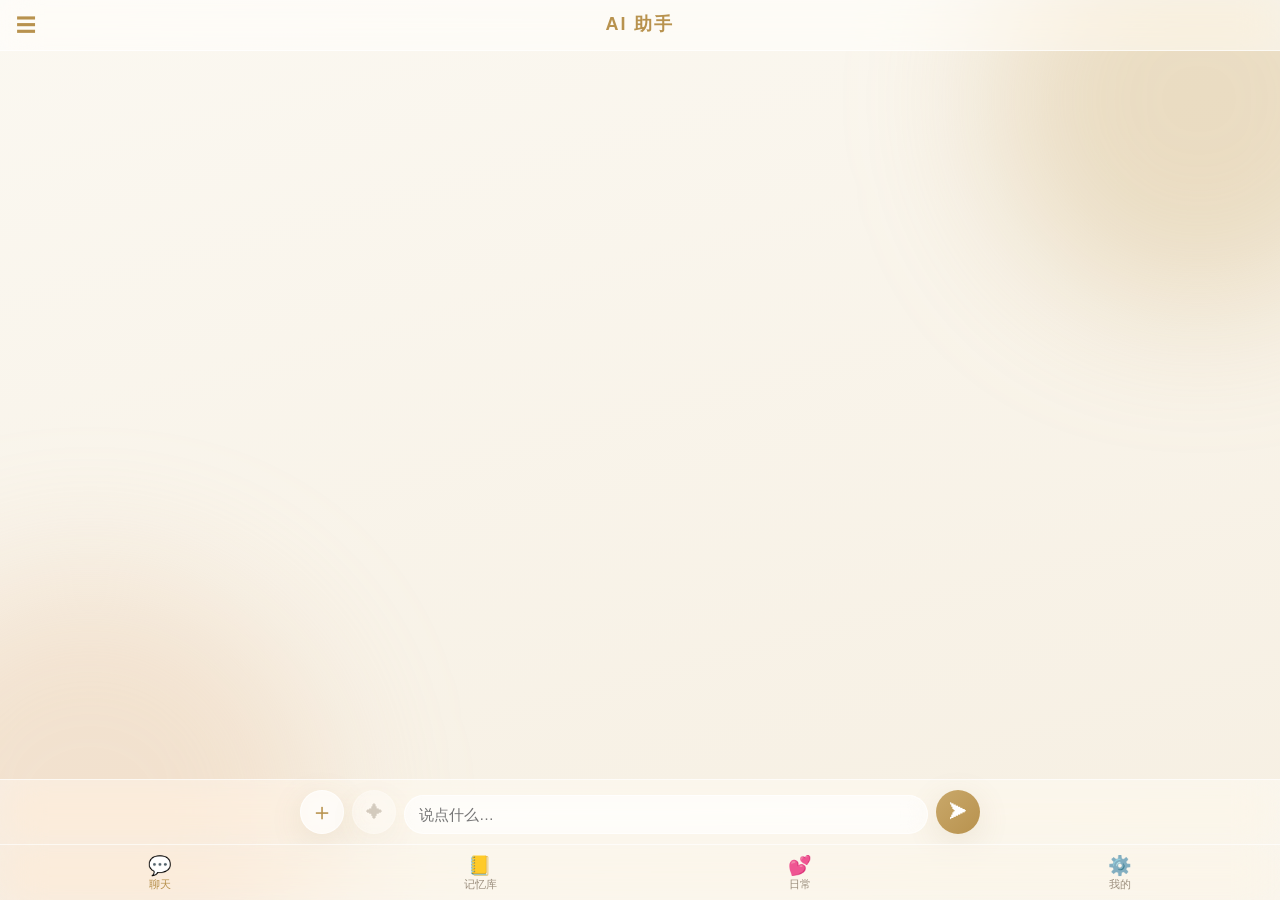
==== commit 18093bf9: "落地柯的房间与关系状态层" ====
--- a/platform/static/index.html
+++ b/platform/static/index.html
@@ -6,8 +6,8 @@
 <meta name="theme-color" content="#FBF8F1" />
 <link rel="manifest" href="/static/manifest.webmanifest" />
 <link rel="apple-touch-icon" href="/static/icon.png" />
-<script src="/static/app-core.js?v=20260722e"></script>
-<script src="/static/ui-redesign.js?v=20260722e" defer></script>
+<script src="/static/app-core.js?v=20260722h"></script>
+<script src="/static/ui-redesign.js?v=20260722h" defer></script>
 <meta name="apple-mobile-web-app-capable" content="yes" />
 <meta name="apple-mobile-web-app-status-bar-style" content="default" />
 <meta name="apple-mobile-web-app-title" content="AI 助手" />
@@ -250,7 +250,7 @@
   </div>
   <div class="composer">
     <button class="send" style="background:var(--glass);backdrop-filter:blur(12px);-webkit-backdrop-filter:blur(12px);border:1px solid var(--line);color:var(--gold-deep);font-size:24px;line-height:1" onclick="document.getElementById('file').click()" title="拍照/相册/文件">＋</button>
-    <button class="send" id="bdBtn" style="background:var(--glass);backdrop-filter:blur(12px);-webkit-backdrop-filter:blur(12px);border:1px solid var(--line);font-size:18px;line-height:1;opacity:.45" onclick="toggleBd()" title="">🌙</button>
+    <button class="send" id="bdBtn" style="background:var(--glass);backdrop-filter:blur(12px);-webkit-backdrop-filter:blur(12px);border:1px solid var(--line);font-size:17px;line-height:1;opacity:.42" onclick="handleBdTap()" aria-label="房间暗号">✦</button>
     <textarea id="input" rows="1" placeholder="说点什么…"></textarea>
     <button class="send" onclick="send()">➤</button>
   </div>
@@ -334,7 +334,7 @@
   bb._thinkingRow=row;bb._thinkingCard=card;
 }
 // 长按(手机)/右键(电脑)弹菜单：普通界面只说人话，不露记忆检索字段。
-function bindLongPress(el,mid,role){let tm=null;const cancel=()=>{if(tm)clearTimeout(tm);tm=null;};
+function bindLongPress(el,mid,role){if(!el||!mid||el._messageMenuBound)return;el._messageMenuBound=true;el._messageId=mid;let tm=null;const cancel=()=>{if(tm)clearTimeout(tm);tm=null;};
   el.addEventListener("touchstart",()=>{tm=setTimeout(()=>{cancel();showMsgMenu(el,mid,role);},600);},{passive:true});
   el.addEventListener("touchend",cancel);el.addEventListener("touchmove",cancel);
   el.addEventListener("contextmenu",e=>{e.preventDefault();showMsgMenu(el,mid,role);});}
@@ -448,10 +448,12 @@
 
 // 卧室模式开关（🌙→🔥）：状态记在本机，随每条消息发给后端
 let BD=localStorage.getItem("bd")==="1";
-function updateBd(){const b=document.getElementById("bdBtn");if(b){b.style.opacity=BD?"1":".45";b.textContent=BD?"🔥":"🌙";}}
-function toggleBd(){BD=!BD;localStorage.setItem("bd",BD?"1":"0");updateBd();}
+function updateBd(){const b=document.getElementById("bdBtn");if(b){b.style.opacity=BD?".9":".42";b.textContent="✦";b.style.color=BD?"var(--rose)":"var(--soft)";}}
+function toggleBd(){BD=!BD;localStorage.setItem("bd",BD?"1":"0");updateBd();toast(BD?"门关好了":"回到日常");if(BD&&!String(selectedModel||"").endsWith("claude-opus-4-6"))setTimeout(()=>toast("亲密情境实测推荐 Claude Opus 4.6，可在模型栏切换"),900);}
+let bdTapCount=0,bdTapTimer=0;
+function handleBdTap(){clearTimeout(bdTapTimer);bdTapCount++;bdTapTimer=setTimeout(()=>bdTapCount=0,1100);if(bdTapCount<3)return;bdTapCount=0;toggleBd();}
 updateBd();
-async function send(){const t=$("#input").value.trim();const img=pending?pending.url:"";if(!t&&!img)return;$("#input").value="";if(msgs.querySelector(".empty"))msgs.innerHTML="";bubble("user",t,nowHM(),img);clearPending();const b=bubble("assistant","");b.classList.add("typing");let acc="";const bubbles=[b];const bd=BD;
+async function send(){const t=$("#input").value.trim();const img=pending?pending.url:"";if(!t&&!img)return;$("#input").value="";if(msgs.querySelector(".empty"))msgs.innerHTML="";const userBubble=bubble("user",t,nowHM(),img);clearPending();const b=bubble("assistant","");b.classList.add("typing");let acc="";const bubbles=[b];const bd=BD;
   // 流式边收边拆：出现 ||| 就开新泡泡，像真人一条条发；卧室(🔥)一整段沉浸，绝不拆
   function paint(){
     if(bd){b._tx.textContent=acc.replace(/\s*\|\|\|\s*/g,"\n").replace(/\|+\s*$/,"").trim();scroll();return;}
@@ -461,7 +463,7 @@
   const diaryRequestId=pendingDiaryRequestId||undefined;
   const r=await api("/api/chat",{method:"POST",headers:{"content-type":"application/json"},body:JSON.stringify({text:t,image:img,session_id:currentSid,bedroom:BD,model:selectedModel||undefined,diary_request_id:diaryRequestId})});
   const reader=r.body.getReader();const dec=new TextDecoder();let buf="";
-  while(true){const{done,value}=await reader.read();if(done)break;buf+=dec.decode(value,{stream:true});let i;while((i=buf.indexOf("\n\n"))>=0){const line=buf.slice(0,i);buf=buf.slice(i+2);if(!line.startsWith("data:"))continue;try{const e=JSON.parse(line.slice(5).trim());if(e.think_summary){attachThinkingSummary(b,e.think_summary);scroll();}if(e.t){acc+=e.t;b.classList.remove("typing");paint();}if(e.diary_unlocked&&e.diary_unlocked.length)toast("柯把那一页交给你了");}catch(_){}}}
+  while(true){const{done,value}=await reader.read();if(done)break;buf+=dec.decode(value,{stream:true});let i;while((i=buf.indexOf("\n\n"))>=0){const line=buf.slice(0,i);buf=buf.slice(i+2);if(!line.startsWith("data:"))continue;try{const e=JSON.parse(line.slice(5).trim());if(e.user_message_id)bindLongPress(userBubble,e.user_message_id,"user");if(e.think_summary){attachThinkingSummary(b,e.think_summary);scroll();}if(e.t){acc+=e.t;b.classList.remove("typing");paint();}if(e.assistant_message_id)bubbles.forEach(bb=>bindLongPress(bb,e.assistant_message_id,"assistant"));if(e.diary_unlocked&&e.diary_unlocked.length)toast("柯把那一页交给你了");}catch(_){}}}
   if(diaryRequestId)pendingDiaryRequestId=0;
   b.classList.remove("typing");
   if(!acc){b._tx.textContent="（没有回应，再试一次~）";return;}
@@ -612,11 +614,14 @@
   const bootParams=new URLSearchParams(location.search);
   const diaryId=Number(bootParams.get("diary_request")||0);
   const drawerRequest=bootParams.get("drawer_request")==="1";
+  const roomRequest=bootParams.get("room")==="1";
+  const roomDraft=(bootParams.get("draft")||"").trim();
+  if(roomRequest){BD=true;localStorage.setItem("bd","1");updateBd();if(roomDraft){$("#input").value=roomDraft;$("#input").focus();}toast("门关好了");}
   if(diaryId){api("/api/diary/request?id="+encodeURIComponent(diaryId)).then(r=>r.json()).then(d=>{
     if(d&&d.id&&!d.revealed){pendingDiaryRequestId=d.id;$("#input").value=d.ask_text||"爸爸，把你锁着的那一页给我看。";$("#input").focus();toast("这页得亲自向柯要");}
   }).catch(()=>{});}
   else if(drawerRequest){$("#input").value="爸爸，我刚去看了你的抽屉。里面藏了什么？";$("#input").focus();toast("想知道，就亲自问柯");}
-  if(diaryId||drawerRequest)history.replaceState({},"",location.pathname+location.hash);
+  if(diaryId||drawerRequest||roomRequest)history.replaceState({},"",location.pathname+location.hash);
   if("serviceWorker" in navigator){navigator.serviceWorker.register("/sw.js").catch(()=>{});}}
 boot();
 </script>
